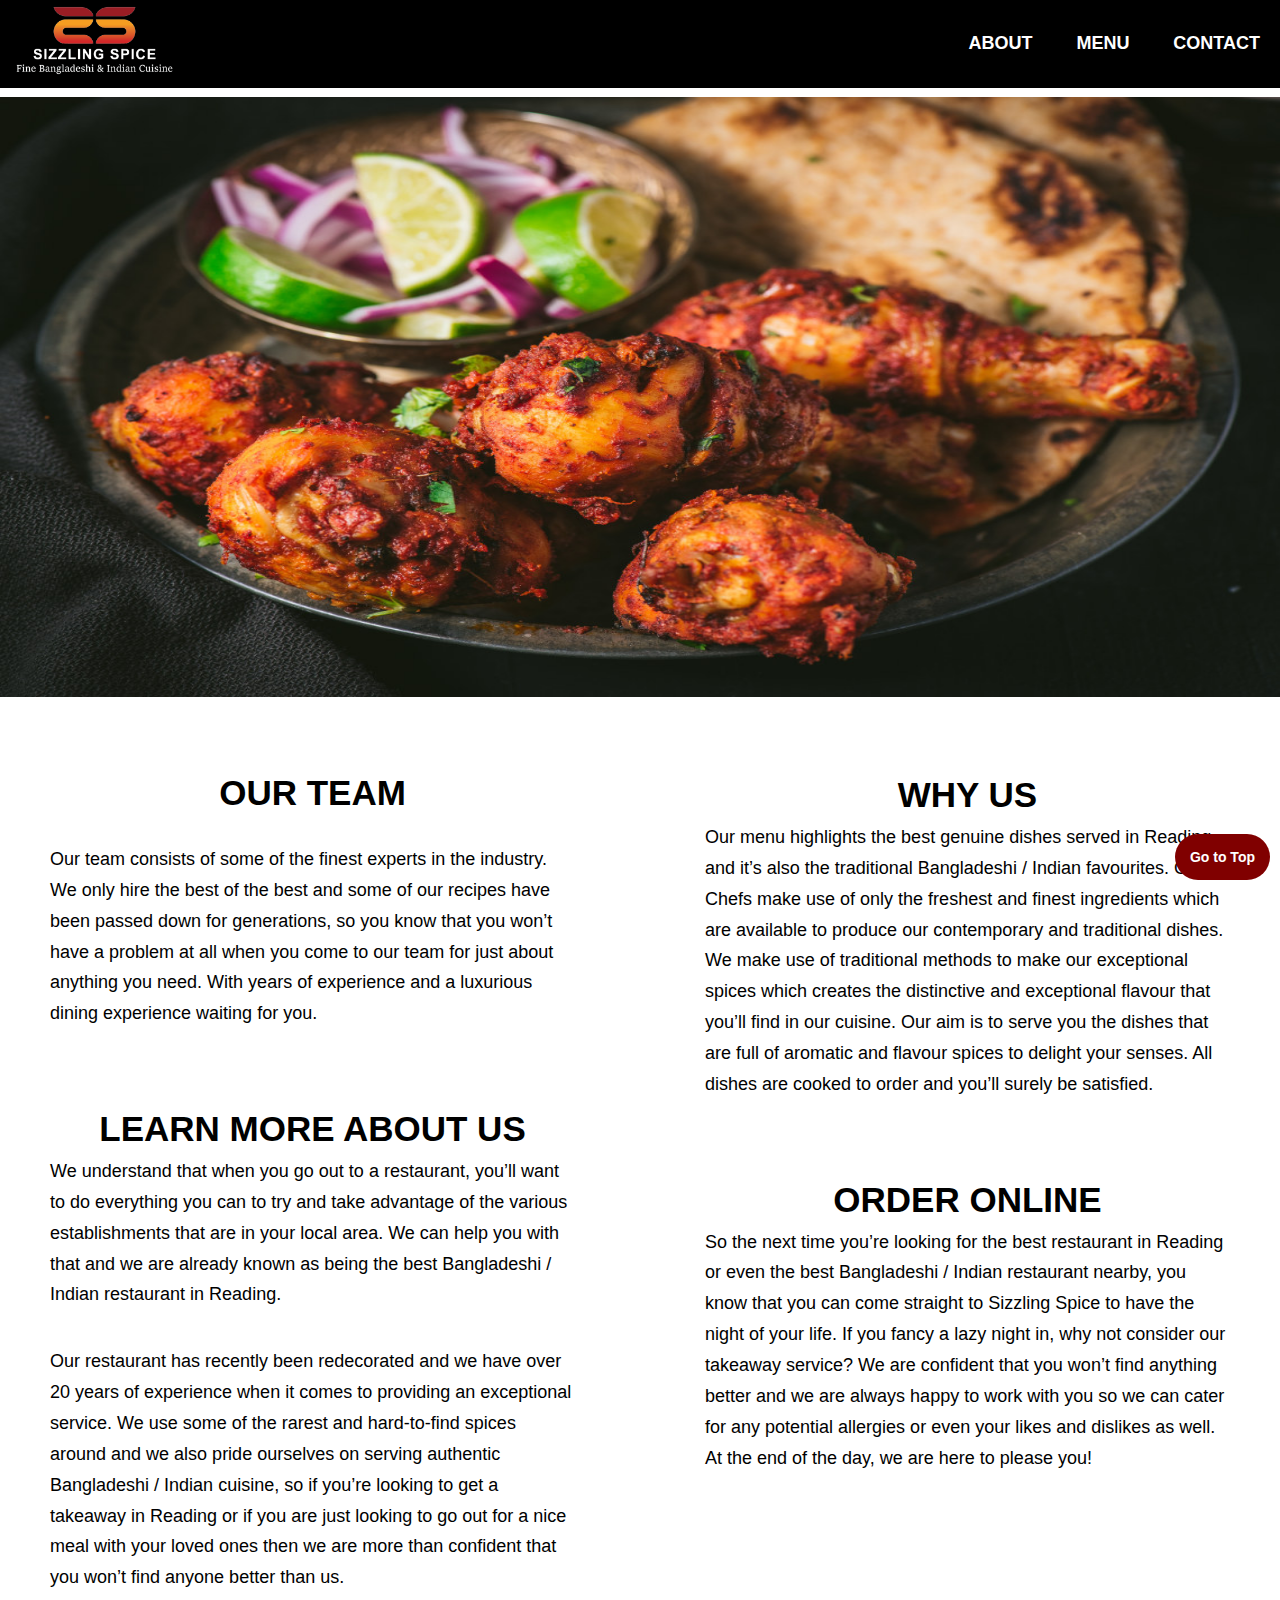
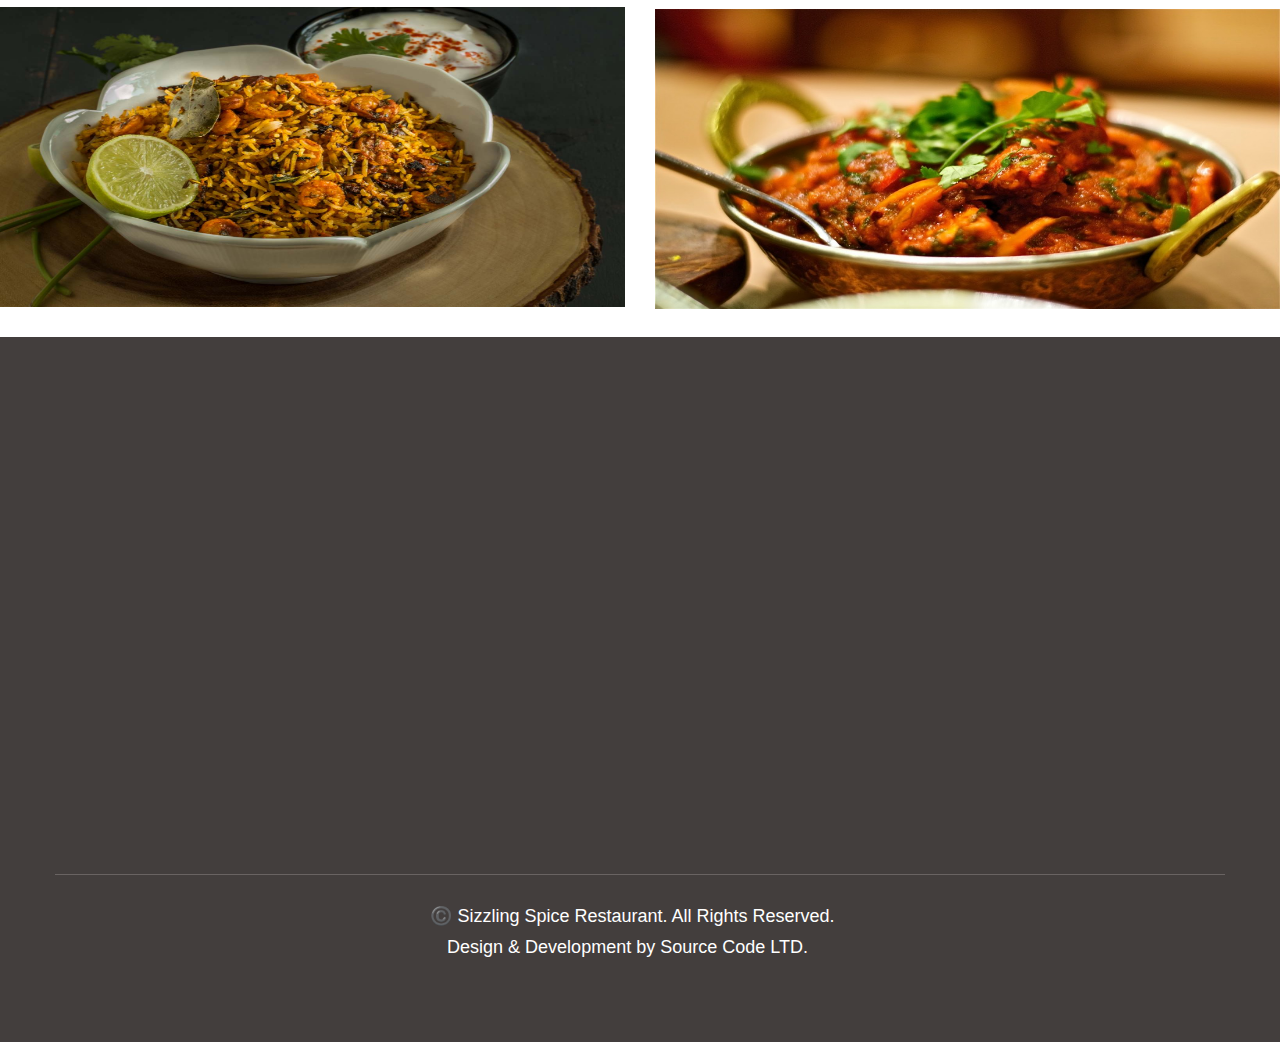
==== about.html @ 5b1d38ca "first commit" ====
<!DOCTYPE html>
<html lang="en" class="wide wow-animation desktop landscape rd-navbar-static-linked">

<head>
    <meta http-equiv="Content-Type" content="text/html; charset=UTF-8">




    <!-- Site Title-->
    <meta name="format-detection" content="telephone=no">
    <meta name="viewport"
        content="width=device-width, height=device-height, initial-scale=1.0, maximum-scale=1.0, user-scalable=0">
    <meta http-equiv="X-UA-Compatible" content="IE=edge">


    <link rel="canonical" href="#">
    <link rel="stylesheet" href="https://cdnjs.cloudflare.com/ajax/libs/OwlCarousel2/2.3.4/assets/owl.carousel.css">
    <link rel="stylesheet" href="https://cdnjs.cloudflare.com/ajax/libs/font-awesome/5.15.3/css/all.min.css" />
    <script src="https://kit.fontawesome.com/5978c07faf.js" crossorigin="anonymous"></script>


    <meta name="keywords" content="pizza, delivery food, fast food, sushi, take away, chinese, italian food">


    <!-- Facebook Pixel Code -->
    <script src="572317646281675" async=""></script>
    <script async="" src="fbevents.js.download"></script>
    <script>
        !function (f, b, e, v, n, t, s) {
            if (f.fbq) return; n = f.fbq = function () {
                n.callMethod ?
                    n.callMethod.apply(n, arguments) : n.queue.push(arguments)
            };
            if (!f._fbq) f._fbq = n; n.push = n; n.loaded = !0; n.version = '2.0';
            n.queue = []; t = b.createElement(e); t.async = !0;
            t.src = v; s = b.getElementsByTagName(e)[0];
            s.parentNode.insertBefore(t, s)
        }(window, document, 'script',
            'fbevents.js.download');
        fbq('init', '572317646281675');
        fbq('track', 'PageView');
    </script>
    <noscript>
        <img height="1" width="1" style="display:none" src="#" />
    </noscript>
    <!-- End Facebook Pixel Code -->

    <meta name="description"
        content="
    Rajmoni Cuisine, an Indian restaurant located in 11-12 Maiden Pl, Earley, is a unique selection for the best quality food for dine in &amp; takeaway too">
    <title>Sizzling, Reading | Indian Restaurant Earley RG6 3HD</title>



    <link rel="apple-touch-icon" sizes="120x120" href="#">
    <link rel="icon" type="image/png" sizes="32x32" href="images/Sizzlingspicelogo1.png">



    <!-- Stylesheets-->
    <link rel="stylesheet" type="text/css" href="css">
    <link rel="stylesheet" href="font-awesome.min.css">

    <link rel="stylesheet" href="style.css">

    <script src="wow.min.js.download"></script>




</head>

<body>
    <!-- Page-->
    <!-- Page Header-->
    <header>
        <nav class="navva" id="scroll">
            <input type="checkbox" id="Check" />
            <label for="Check" class="mnu-btn">
                <i class="fas fa-bars"></i>
            </label>
            <a href="index.html"><img height="75px" style="margin-left: 15px;margin-top: 5px;"
                    src="images/Sizzlingspicelogo1.png" alt="" srcset=""></a>
            <ul class="nivvi">
                <li><a href="about.html">ABOUT</a></li>
                <li><a href="#">MENU</a></li>
                <li><a href="contact.html">CONTACT</a></li>
            </ul>
        </nav>
    </header>






    <script type="text/javascript">
        new WOW().init();
    </script>

    <section>
        <div>
            <img height="600px" width="100%" src="Sizzling Images/Images/wbqpuatbgctugjdzjmee.jpg" alt="" srcset="">
        </div> <br> <br> <br>
        <div class="row">
            <div class="col-md-6">
                <h3 style="font-weight: 600;text-align: center;font-size: 35px;">
                    OUR TEAM</h3> <br>
                <p style="padding-left: 50px;padding-right: 50px;">Our team consists of some of the finest experts in
                    the industry. We only hire the best of the best
                    and some of our recipes have been passed down for generations, so you know that you won’t have a
                    problem at all when you come to our team for just about anything you need. With years of experience
                    and a luxurious dining experience waiting for you.</p>
                <br> <br> <br>
                <div>
                    <h3 style="font-weight: 600;text-align: center;font-size: 35px;">LEARN MORE ABOUT US</h3>
                    <p style="padding-left: 50px;padding-right: 50px;">We understand that when you go out to a
                        restaurant, you’ll want to do everything you can to try
                        and
                        take advantage of the various establishments that are in your local area. We can help you with
                        that
                        and we are already known as being the best Bangladeshi / Indian restaurant in Reading.</p> <br>
                    <p style="padding-left: 50px;padding-right: 50px;">Our restaurant has recently been redecorated and
                        we have over 20 years of experience when it
                        comes to
                        providing an exceptional service. We use some of the rarest and hard-to-find spices around and
                        we
                        also pride ourselves on serving authentic Bangladeshi / Indian cuisine, so if you’re looking to
                        get
                        a takeaway in Reading or if you are just looking to go out for a nice meal with your loved ones
                        then
                        we are more than confident that you won’t find anyone better than us.</p>
                </div>
            </div>


            <div class="col-md-6">
                <h3 style="font-weight: 600;text-align: center;font-size: 35px;">WHY US</h3>
                <p style="padding-left: 50px;padding-right: 50px;">Our menu highlights the best genuine dishes served in
                    Reading and it’s also the traditional
                    Bangladeshi / Indian favourites. Our Chefs make use of only the freshest and finest ingredients
                    which are available to produce our contemporary and traditional dishes. We make use of traditional
                    methods to make our exceptional spices which creates the distinctive and exceptional flavour that
                    you’ll find in our cuisine. Our aim is to serve you the dishes that are full of aromatic and flavour
                    spices to delight your senses. All dishes are cooked to order and you’ll surely be satisfied.</p>
                <br> <br> <br>
                <div>
                    <h3 style="font-weight: 600;text-align: center;font-size: 35px;">ORDER ONLINE</h3>
                    <p style="padding-left: 50px;padding-right: 50px;">So the next time you’re looking for the best
                        restaurant in Reading or even the best Bangladeshi /
                        Indian restaurant nearby, you know that you can come straight to Sizzling Spice to have the
                        night of your life. If you fancy a lazy night in, why not consider our takeaway service? We are
                        confident that you won’t find anything better and we are always happy to work with you so we can
                        cater for any potential allergies or even your likes and dislikes as well. At the end of the
                        day, we are here to please you!</p>
                </div>

            </div>
        </div>
    </section>

    <section>
        <div class="row">
            <div class="col-md-6">
                <img height="300px" width="100%" src="Sizzling Images/Images/Prawns_Biryani.jpg" alt="" srcset="">
            </div>
            <div class="col-md-6">
                <img height="300px" width="100%" src="Sizzling Images/Images/lamb-jalfrezi-1024x682.jpg" alt=""
                    srcset="">
            </div>
        </div>
    </section>






    <!-- Page Footer-->
    <footer class="page-foot text-center text-lg-left footer-light context-dark">
        <section class="section-top-100 section-bottom-40">
            <div class="shell">
                <div class="range range-xs-center">





                    <div class="cell-sm-8 cell-md-10 cell-lg-4 wow fadeInLeft"
                        style="visibility: hidden; animation-name: none;">

                        <div class="unit-body" style="margin-bottom: 10px;">

                            <img src="images/Sizzlingspicelogo1.png" alt="CARD" style="margin-top: -5px;"
                                height="120px;" width="250px;">
                        </div>
                        <h5 style="margin-bottom: 10px;font-size: 16px">We have over 20 years
                            experience in the catering an restaurant business with great reviews and food to match. Want
                            to see for your self come on down to our beautiful restaurant or give our online ordering a
                            go.
                        </h5>

                        <img src="images/WhatsApp Image 2022-02-26 at 16.16.14.jpeg" alt="FOOD" height="120px;"
                            width="250px;">

                    </div>


                    <div class="cell-sm-6 cell-md-10 cell-lg-5 wow fadeInLeft"
                        style="visibility: hidden; animation-name: none;">

                        <ul class="rd-navbar-nav" style="background:transparent;">
                            <h5 style="font-weight: 800;color:#FFF">AVAILABLE ON</h5>

                            <li><a href="#" style="color: white">Monday: 12:00 noon – 2:00 pm / 5:00 pm – 10.30 pm</a>
                            </li>
                            <li><a href="#" style="color: white">Tuesday: 12:00 noon – 2:00 pm / 5:00 pm – 10.30
                                    pm</a>
                            </li>
                            <li><a href="#" target="_blank" style="color: white">Wednesday: 12:00 noon – 2:00 pm /
                                    5:00 pm – 10.30 pm</a></li>
                            <li><a href="#" style="color: white">Thursday: 12:00 noon – 2:00 pm / 5:00 pm – 10.30
                                    pm</a></li>
                            <li><a href="#" style="color:white">Friday: 12:00 noon – 2:00 pm / 5:00 pm – 11.00 pm</a>
                            </li>
                            <li><a href="#" style="color: white">Saturday: 12:00 noon – 2:00 pm / 5:00 pm – 11.00
                                    pm</a>
                            </li>
                            <li><a href="#" style="color: white">Sunday: 12:00 noon – 10:30 pm</a></li>
                            </li>
                            <!-- RD Navbar Dropdown-->

                        </ul>

                        <br>
                        <div class="cell-sm-6 cell-md-4 cell-lg-3 offset-top-30 offset-top-50 offset-lg-top-0 wow fadeInUp"
                            style="visibility: hidden; animation-name: none;">
                            <h5 class="text-italic font-secondary">Follow Us</h5>
                            <ul class="list-inline offset-top-15">



                                <li style="display: inline-block;"><a href="#" target="blank">
                                        <span class="fa fa-facebook" style="background-color: #3235e7;
                  color: #ffffff; text-align: center; line-height: 34px; display: block; font-size: 16px; width: 35px; height: 35px;
                  -webkit-border-radius: 50%; -moz-border-radius: 50%; border-radius: 50%;">

                                        </span></a></li>
                                <li style="display: inline-block;"><a href="thesizzlingltd@hotmail.com" target="blank">
                                        <span class="fa-solid fa-envelope" style="background-color: #3235e7;
                  color: #ffffff; text-align: center; line-height: 34px; display: block; font-size: 16px; width: 35px; height: 35px;
                  -webkit-border-radius: 50%; -moz-border-radius: 50%; border-radius: 50%;">

                                        </span></a></li>



                                <li style="display: inline-block;"><a href="#" target="blank"><i class="fa fa-google"
                                            style="background-color: #c1453a;
                            color: #ffffff;
                            text-align: center;
                            line-height: 34px;
                            display: block;
                            font-size: 16px;
                            width: 35px;
                            height: 35px;
                            -webkit-border-radius: 50%;
                            -moz-border-radius: 50%;
                            border-radius: 50%;

                "></i></a></li>





                            </ul>
                        </div>

                    </div>




                    <br>

                    <div class="cell-sm-6 cell-md-3 cell-lg-3 offset-top-50 offset-lg-top-0 wow fadeInRight"
                        style="visibility: hidden; animation-name: none;">

                        <h5 class="text-italic font-secondary">Contact Us</h5>
                        <div class="unit unit-sm-horizontal unit-sm-top unit-spacing-xs offset-top-5">

                            <div class="unit-body">
                                <address class="contact-info">

                                    <h6 style="margin-top: 26px; font-size: 18px;"><span class="fa fa-mobile"
                                            style="font-size: 20px;"></span> &nbsp;<a href="tel:0118 987 1190"
                                            style="margin-top: 30px;" class="phone">0118 987 1190</a></h6>
                                    <h6 style="margin-top: 26px; font-size: 18px;"><span class="fa fa-mobile"
                                            style="font-size: 20px;"></span> &nbsp;<a href="tel:0118 987 3263"
                                            style="margin-top: -5px;" class="phone">0118 987 3263</a></h6>



                                </address>

                            </div>
                        </div>


                        <h5 class="text-italic font-secondary">Address</h5>
                        <div class="unit unit-sm-horizontal unit-sm-top unit-spacing-xs offset-top-5">
                            <div class="unit-left"><span class="fa fa-address-card" style="font-size: 24px;"></span>
                            </div>
                            <div class="unit-body">
                                <address class="contact-info">
                                    <a class="link-white link-lg" style="font-size: 20px;"
                                        style="margin-bottom: 100px;">
                                        62 Christchurch Road, Reading, RG2 7AZ </a>
                                </address>
                            </div>
                        </div>

                        <br>

                    </div>

                </div>






            </div>
            </div>
        </section>
        <section>
            <div class="shell">
                <hr>
            </div>
            <div class="shell section-20">
                <div class="range range-xs-center">
                    <div class="cell-md-5 text-center">
                        <p style="text-align: center;">
                            <span style="position:relative;top:2px;color:#FFF">©️ Sizzling Spice Restaurant. All Rights
                                Reserved.
                                Design & Development by Source Code LTD.</span> &nbsp;<a href="#"
                                target="_blank"><br><span><img style="width:40%" src=""></span></a>
                        </p>
                    </div>
                </div>

            </div>
        </section>



    </footer>
    </div>

    <!-- Java script-->
    <script src="core.min.js.download"></script>
    <script src="script.js.download"></script>
    <script src="carousel.js"></script>
    <script src="https://cdnjs.cloudflare.com/ajax/libs/jquery/3.6.0/jquery.js"></script>
    <script src="https://cdnjs.cloudflare.com/ajax/libs/OwlCarousel2/2.3.4/owl.carousel.js"></script>
    <script>
        $('.owl-carousel').owlCarousel({
            stagePadding: 20,
            loop: true,
            margin: 50,
            nav: false,
            responsive: {
                0: {
                    items: 1,
                    stagePadding: 60
                },
                600: {
                    items: 1,
                    stagePadding: 100
                },
                1000: {
                    items: 1,
                    stagePadding: 200
                }
            }
        })
    </script>
    <script src="https://code.jquery.com/jquery-3.5.1.min.js"></script>
    <script>
        $(document).ready(function () {
            $(".scroll-top").click(function () {
                $("html, body").animate({
                    scrollTop: 0
                }, "slow");
                return false;
            });
        });
    </script>




    <!-- Scroll up Button -->
    <button type="button" class="scroll-top">Go to Top</button>
</body>

</html>
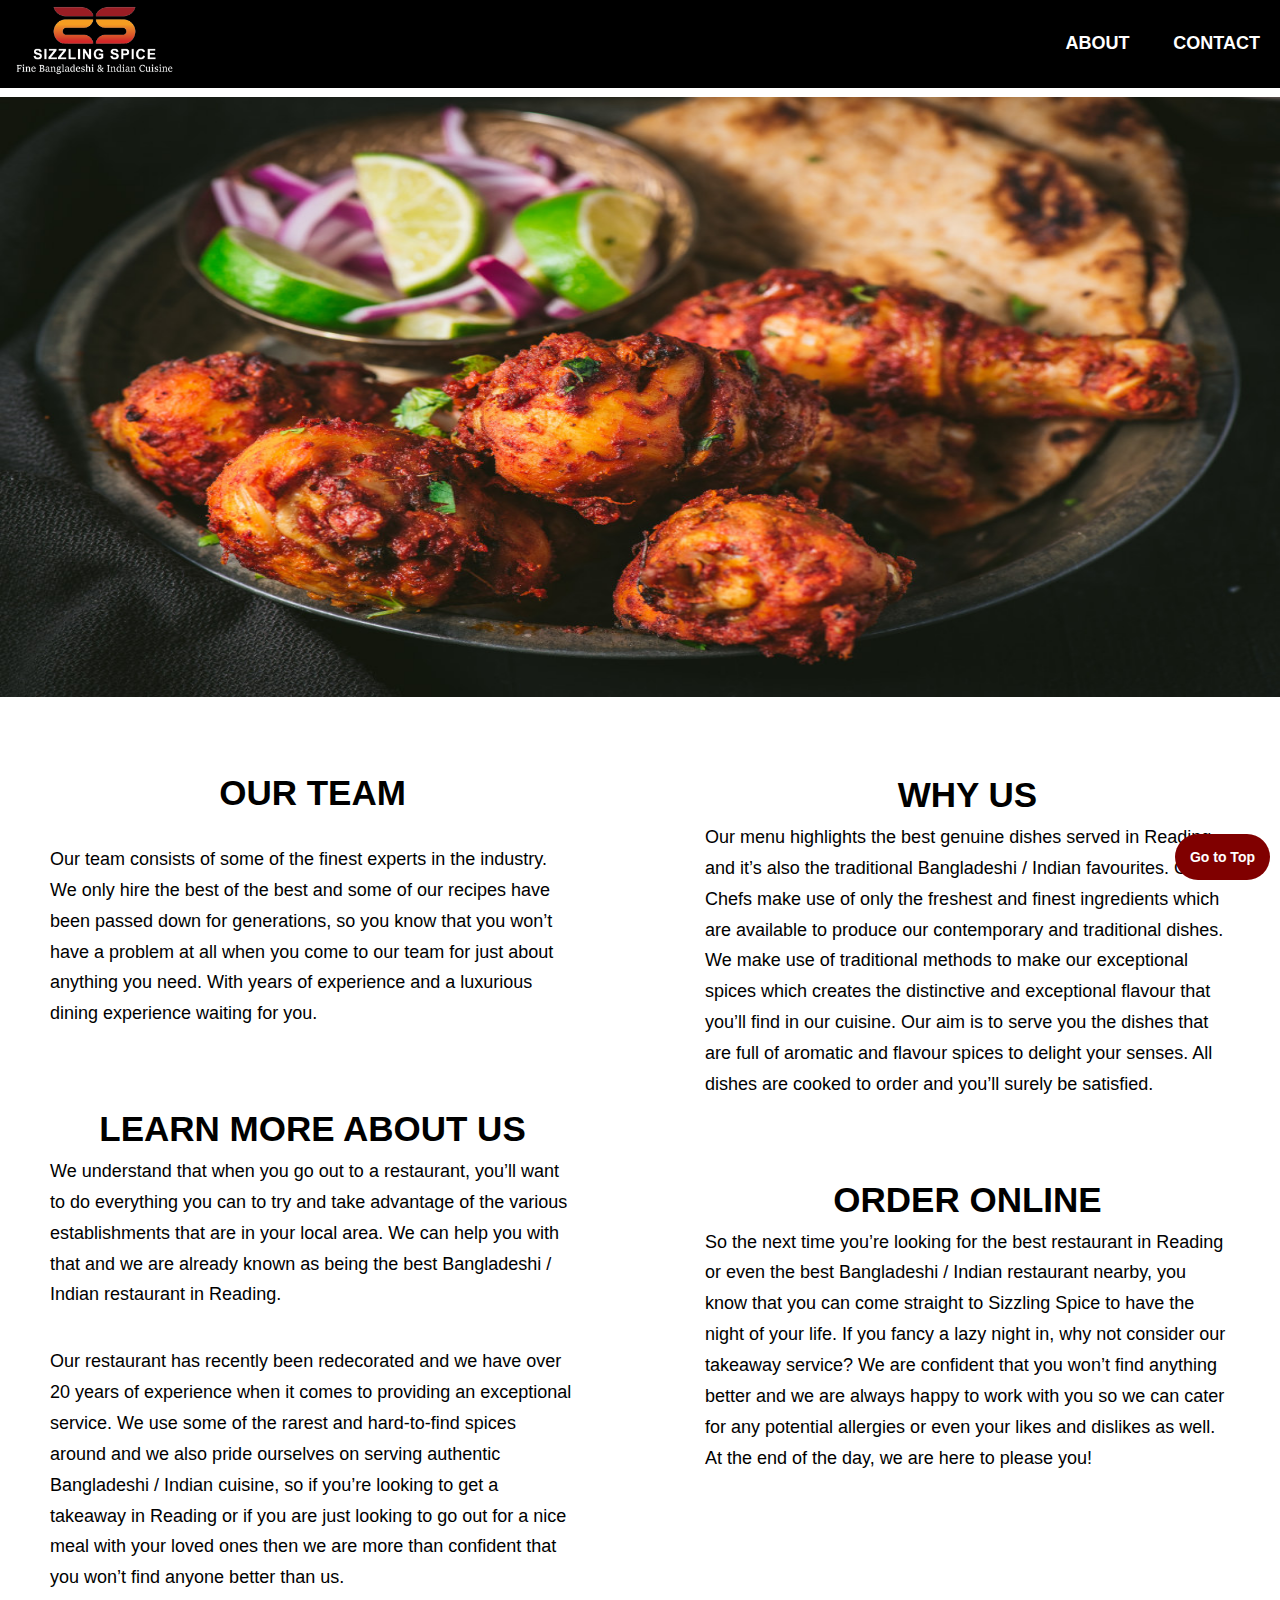
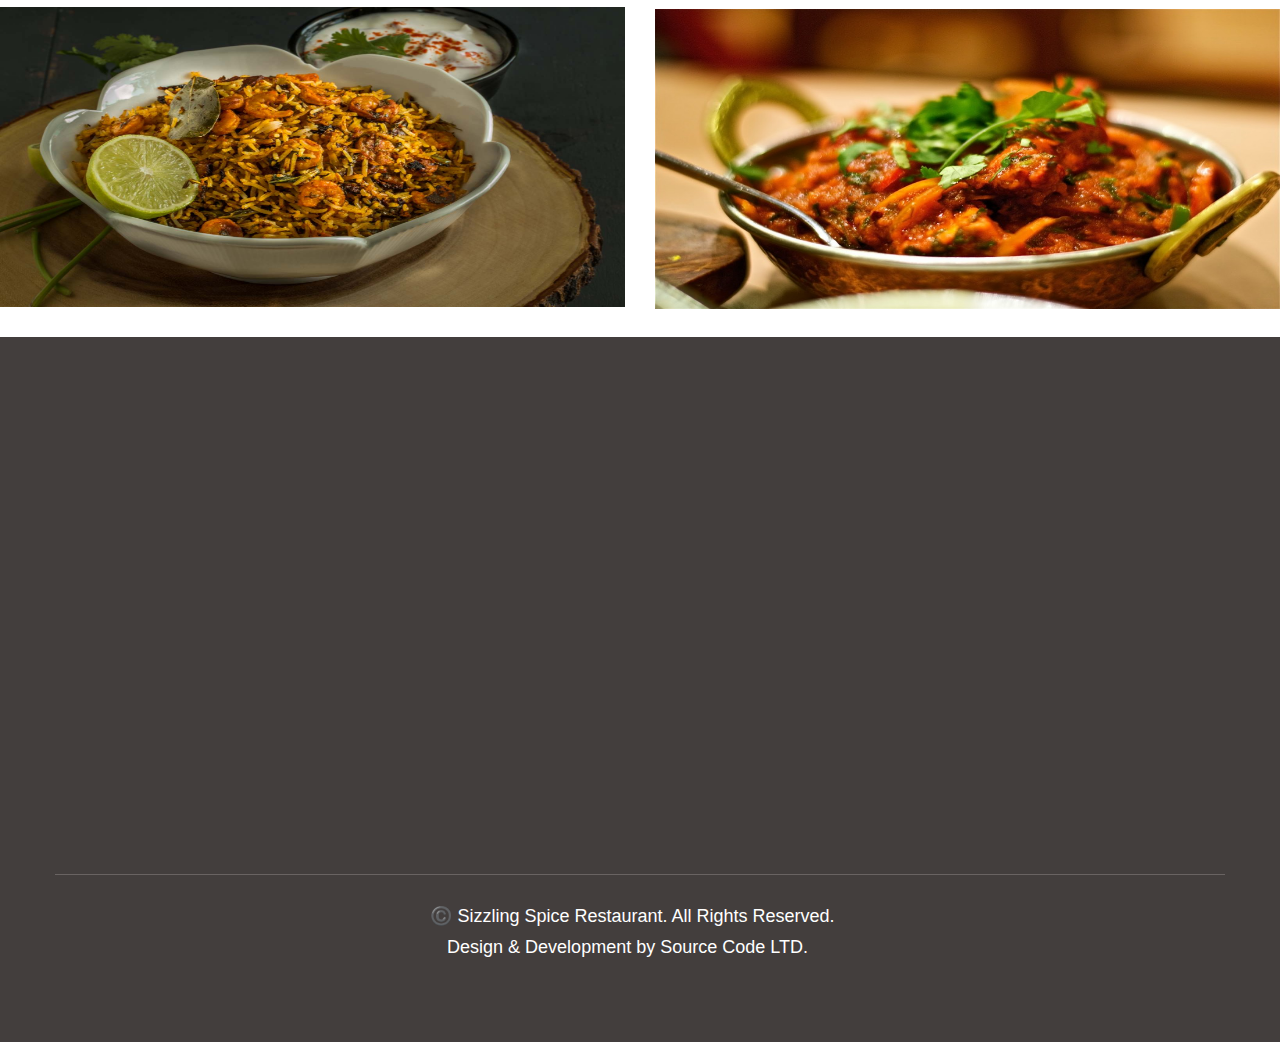
==== commit 4420de9a: "commit" ====
--- a/about.html
+++ b/about.html
@@ -84,7 +84,7 @@
                     src="images/Sizzlingspicelogo1.png" alt="" srcset=""></a>
             <ul class="nivvi">
                 <li><a href="about.html">ABOUT</a></li>
-                <li><a href="#">MENU</a></li>
+                <!-- <li><a href="#">MENU</a></li> -->
                 <li><a href="contact.html">CONTACT</a></li>
             </ul>
         </nav>
